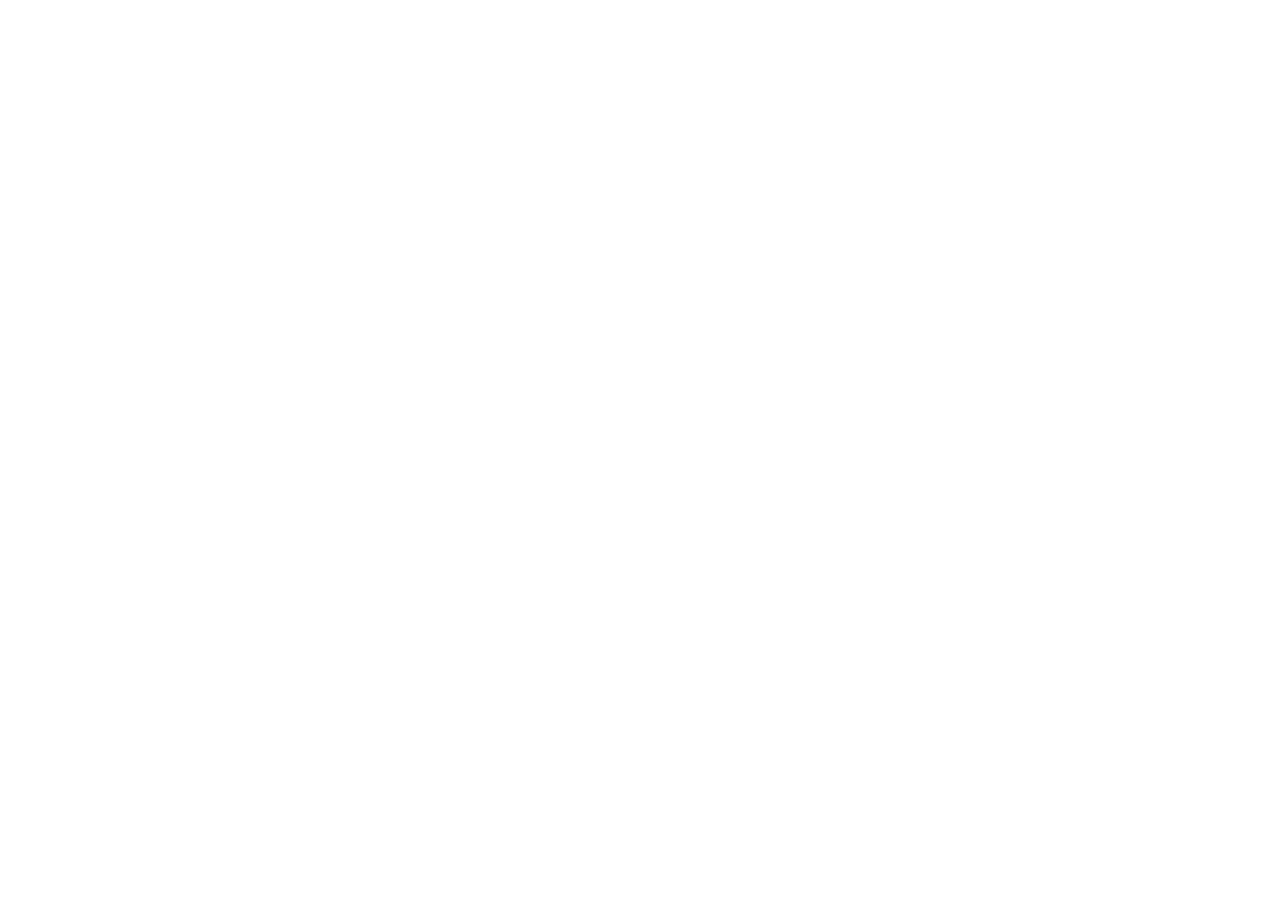
==== src/index.html @ 7a2314f6 "Add base source file templates" ====
<DOCTYPE html>
<html lang="en">
    <head>
        <meta charset="UTF-8">
        <title>Comic Book Quote Machine</title>
        <link rel="stylesheet" href="src/style.css">
    </head>

    <body>

    </body>
</html>
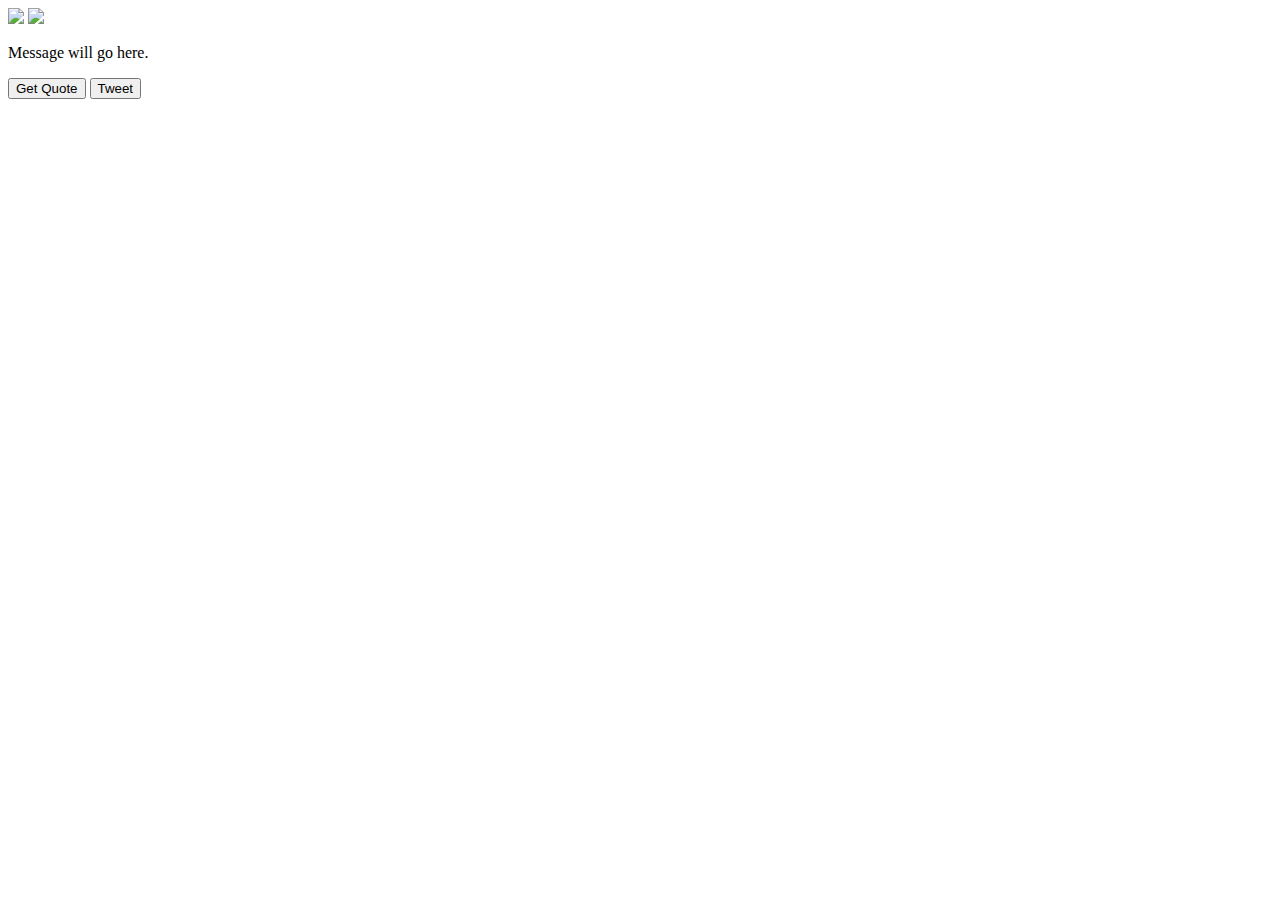
==== commit d10b9403: "Add existing code" ====
--- a/src/index.html
+++ b/src/index.html
@@ -7,6 +7,56 @@
     </head>
 
     <body>
+        <img id="title" src="https://i.imgur.com/3eTteIE.png">
+        <img id="quote_box" src="https://i.imgur.com/K6JgjXe.png">
+        <p id="quote_text">Message will go here.</p>
+        
+        <div id="buttons">
+          <button id = "getQuote" class = "btn">
+              Get Quote
+          </button>
+          <button id = "tweet" class = "btn">
+              Tweet
+            </button>
+        </div>
 
+        <script>
+            var quoteCollection = {
+                "Batman" : 
+                {
+                    "quote1" : "1",
+                    "quote2" : "2",
+                    "quote3" : "3"
+                },
+                "Superman" : 
+                {
+                    "quote1" : "4",
+                    "quote2" : "5",
+                    "quote3" : "6"
+                },
+                "Spiderman" : 
+                {
+                    "quote1" : "7",
+                    "quote2" : "8",
+                    "quote3" : "9"
+                }
+            };
+
+            var keyArray1 = Object.keys(quoteCollection);
+            var randomKey1 = 0;
+            var randomKey2 = 0;
+            var randomQuote = "";
+
+            $('#getQuote').on("click", function() {
+                $('#quote_text').html('Here is the message!');
+                randomKey1 = Math.floor(Math.random * keyArray.length);
+                
+                var keyArray2 = Object.keys(quoteCollection[randomKey1]);
+                
+                randomKey2 = Math.floor(Math.random * keyArray2.length);
+                
+                randomQuote = quoteCollection[randomKey1[randomKey2]]
+            });
+        </script>
     </body>
 </html>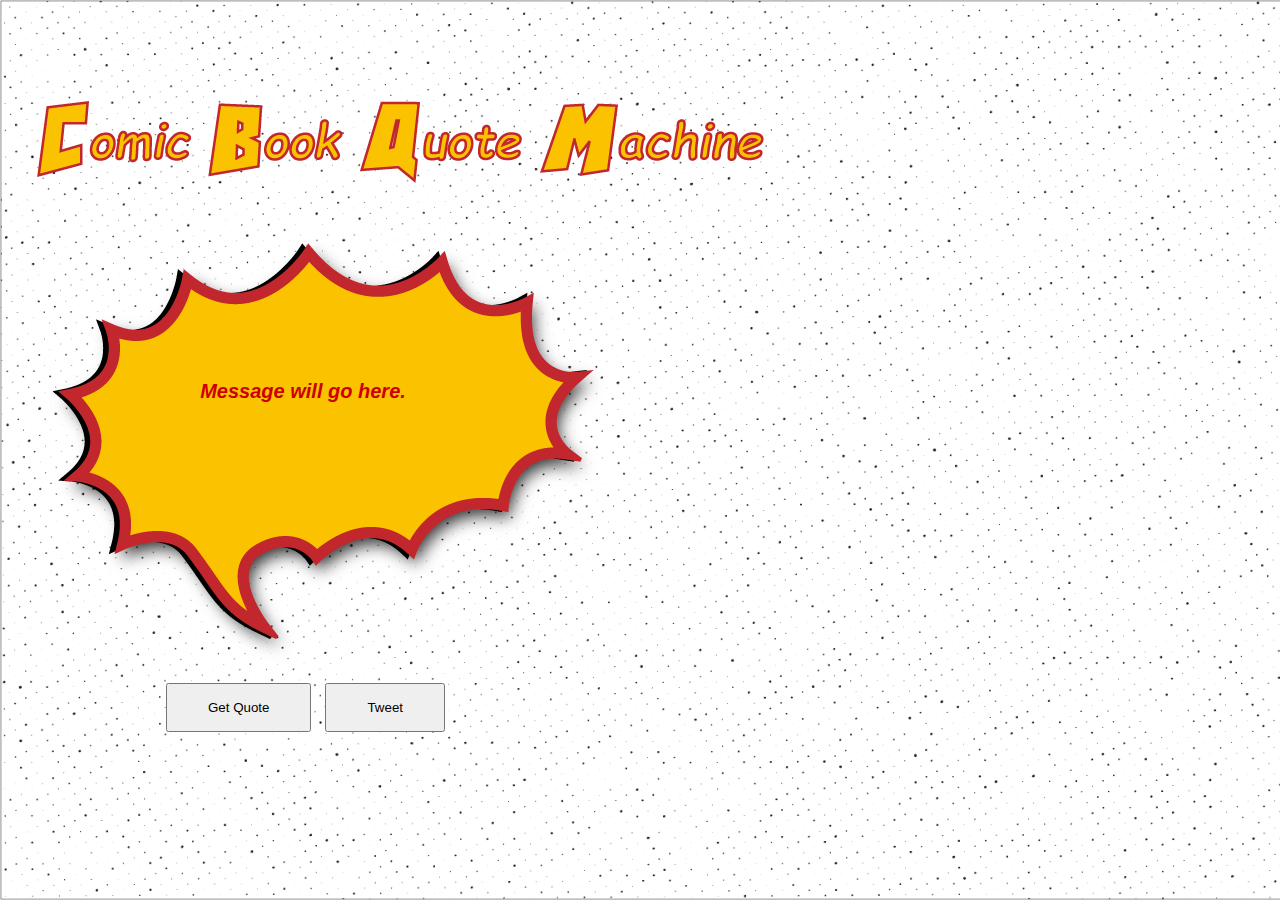
==== commit 95e059af: "Add images and update image references" ====
--- a/src/index.html
+++ b/src/index.html
@@ -3,12 +3,12 @@
     <head>
         <meta charset="UTF-8">
         <title>Comic Book Quote Machine</title>
-        <link rel="stylesheet" href="src/style.css">
+        <link rel="stylesheet" href="style.css">
     </head>
 
     <body>
-        <img id="title" src="https://i.imgur.com/3eTteIE.png">
-        <img id="quote_box" src="https://i.imgur.com/K6JgjXe.png">
+        <img id="title" src="images/title.png">
+        <img id="quote_box" src="images/action-bubble.png">
         <p id="quote_text">Message will go here.</p>
         
         <div id="buttons">
--- a/src/style.css
+++ b/src/style.css
@@ -0,0 +1,58 @@
+html {
+  width: 100vw;
+  height: 100vh;
+  background-size: cover;
+  background-image: url("images/background.png");
+}
+
+body {
+    width: 50vw;
+    height: 50vh;
+}
+
+#title {
+  display: block;
+  margin: auto;
+  margin-top: 50px;
+}
+
+#quote_box {
+  z-index: 0;
+  display: block;
+  margin: auto;
+  margin-top: -20px;
+}
+
+#buttons {
+  margin: auto;
+  text-align: center;
+  margin-left: -50px;
+}
+
+#getQuote {
+  margin-left: 5px;
+  margin-right: 10px;
+  padding: 15px 40px 15px 40px;
+}
+
+#quote_text {
+  z-index: 1;
+  text-align: center;
+  margin-top: -290px;
+  margin-bottom: 280px;
+  margin-right: 50px;
+  font-family: "Comic Sans MS", cursive, sans-serif;
+  font-style: italic;
+  font-weight: bold;
+  font-size: 20px;
+  color: #cc0000;
+}
+
+#tweet {
+  margin-left: 0px;
+  padding: 15px 40px 15px 40px;
+}
+
+button {
+
+}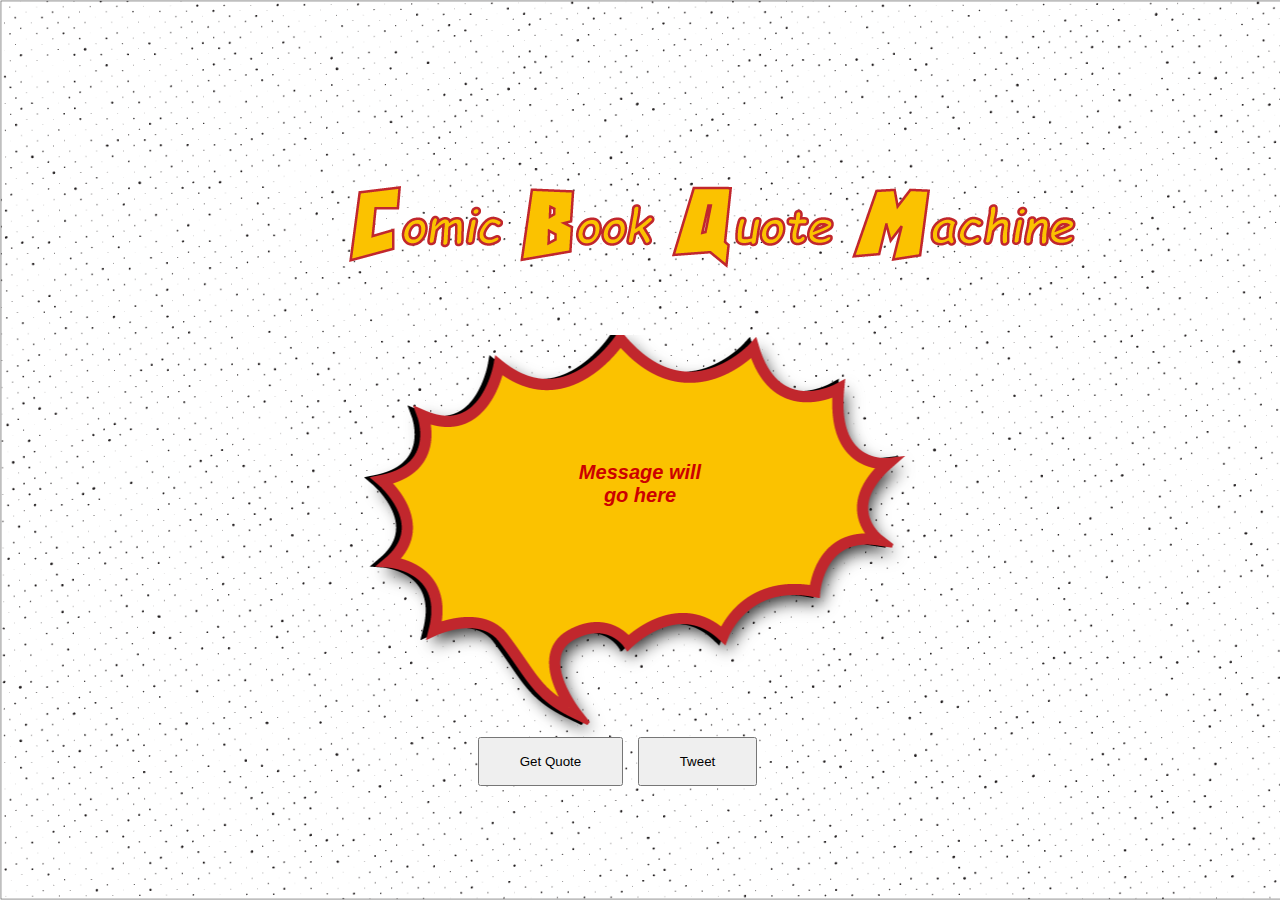
==== commit 00afdff0: "Rework style positioning" ====
--- a/src/index.html
+++ b/src/index.html
@@ -8,8 +8,9 @@
 
     <body>
         <img id="title" src="images/title.png">
-        <img id="quote_box" src="images/action-bubble.png">
-        <p id="quote_text">Message will go here.</p>
+        <div id="action-bubble">
+            <p id="quote-text">Message will go here</p>
+        </div>
         
         <div id="buttons">
           <button id = "getQuote" class = "btn">
--- a/src/style.css
+++ b/src/style.css
@@ -1,26 +1,50 @@
+html, body {
+  margin: 0;
+  padding: 0;
+  font-family: "Comic Sans MS", cursive, sans-serif;
+}
+
 html {
-  width: 100vw;
-  height: 100vh;
+  background: url("images/background.png");
   background-size: cover;
-  background-image: url("images/background.png");
+  background-repeat: no-repeat;
 }
 
 body {
     width: 50vw;
     height: 50vh;
+    margin: 0 auto;
 }
 
 #title {
   display: block;
   margin: auto;
-  margin-top: 50px;
+  margin-top: 15vh;
 }
 
-#quote_box {
-  z-index: 0;
-  display: block;
-  margin: auto;
-  margin-top: -20px;
+#action-bubble {
+  margin: 0 auto;
+  height: 31vh;
+  width: 10vw;
+  min-width: 550px;
+  min-height: 400px;
+  display: fixed;
+  text-align: center;
+  background: url('images/action-bubble.png') no-repeat center;
+  border: rgba(0, 0, 0, 0) 1px solid;
+}
+
+#quote-text {
+  width: 10vw;
+  height: 3vh;
+  max-width: 275px;
+  max-height: 125px;
+  margin: 0 auto;
+  margin-top: 125px;
+  color: #cc0000;
+  font-style: italic;
+  font-weight: bold;
+  font-size: 20px;
 }
 
 #buttons {
@@ -35,24 +59,7 @@
   padding: 15px 40px 15px 40px;
 }
 
-#quote_text {
-  z-index: 1;
-  text-align: center;
-  margin-top: -290px;
-  margin-bottom: 280px;
-  margin-right: 50px;
-  font-family: "Comic Sans MS", cursive, sans-serif;
-  font-style: italic;
-  font-weight: bold;
-  font-size: 20px;
-  color: #cc0000;
-}
-
 #tweet {
   margin-left: 0px;
   padding: 15px 40px 15px 40px;
-}
-
-button {
-
 }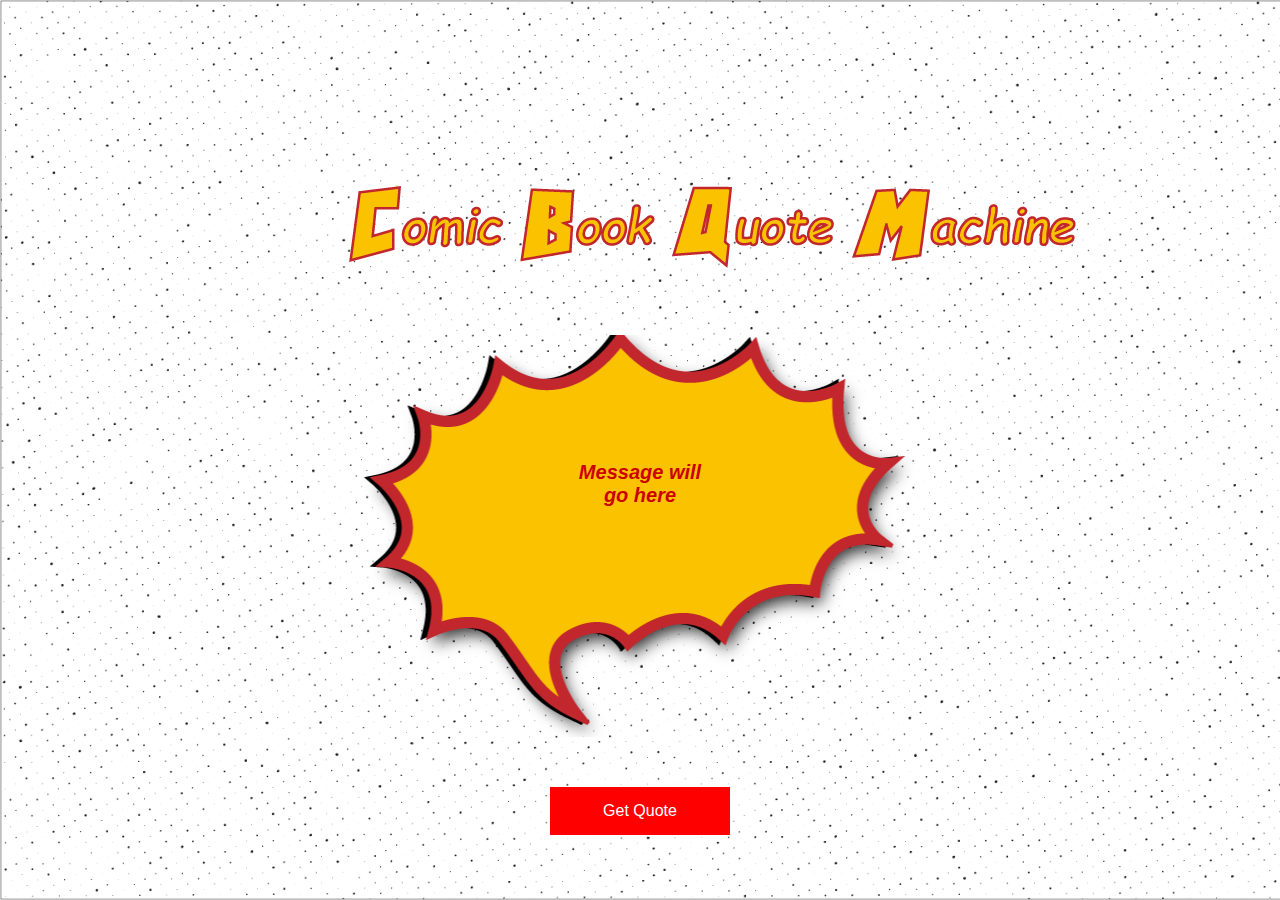
==== commit aa7dc52b: "Remove references to 'tweet' and rework button scheme" ====
--- a/src/index.html
+++ b/src/index.html
@@ -8,18 +8,12 @@
 
     <body>
         <img id="title" src="images/title.png">
+
         <div id="action-bubble">
             <p id="quote-text">Message will go here</p>
         </div>
         
-        <div id="buttons">
-          <button id = "getQuote" class = "btn">
-              Get Quote
-          </button>
-          <button id = "tweet" class = "btn">
-              Tweet
-            </button>
-        </div>
+        <div id="get-quote">Get Quote</div>
 
         <script>
             var quoteCollection = {
--- a/src/style.css
+++ b/src/style.css
@@ -47,19 +47,12 @@
   font-size: 20px;
 }
 
-#buttons {
-  margin: auto;
+#get-quote {
+  width: 100px;
+  margin: 0 auto;
+  margin-top: 50px;
   text-align: center;
-  margin-left: -50px;
-}
-
-#getQuote {
-  margin-left: 5px;
-  margin-right: 10px;
   padding: 15px 40px 15px 40px;
-}
-
-#tweet {
-  margin-left: 0px;
-  padding: 15px 40px 15px 40px;
+  background-color: red;
+  color: white;
 }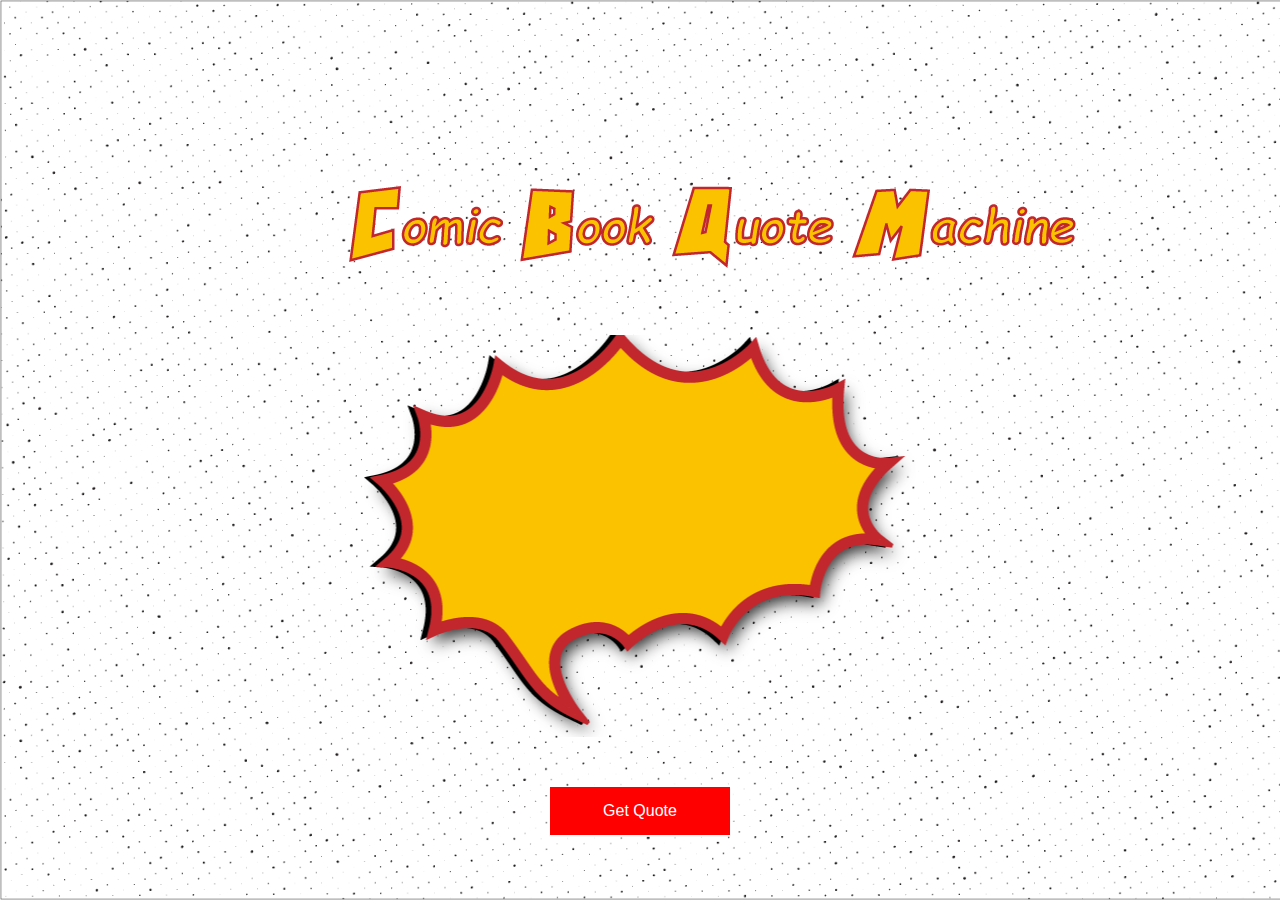
==== commit 56d75839: "Add functionality for displaying a random quote" ====
--- a/src/index.html
+++ b/src/index.html
@@ -10,48 +10,18 @@
         <img id="title" src="images/title.png">
 
         <div id="action-bubble">
-            <p id="quote-text">Message will go here</p>
+            <p id="quote-text"></p>
         </div>
         
-        <div id="get-quote">Get Quote</div>
+        <div id="get-quote" onClick="displayQuote()">Get Quote</div>
 
         <script>
-            var quoteCollection = {
-                "Batman" : 
-                {
-                    "quote1" : "1",
-                    "quote2" : "2",
-                    "quote3" : "3"
-                },
-                "Superman" : 
-                {
-                    "quote1" : "4",
-                    "quote2" : "5",
-                    "quote3" : "6"
-                },
-                "Spiderman" : 
-                {
-                    "quote1" : "7",
-                    "quote2" : "8",
-                    "quote3" : "9"
-                }
-            };
-
-            var keyArray1 = Object.keys(quoteCollection);
-            var randomKey1 = 0;
-            var randomKey2 = 0;
-            var randomQuote = "";
-
-            $('#getQuote').on("click", function() {
-                $('#quote_text').html('Here is the message!');
-                randomKey1 = Math.floor(Math.random * keyArray.length);
-                
-                var keyArray2 = Object.keys(quoteCollection[randomKey1]);
-                
-                randomKey2 = Math.floor(Math.random * keyArray2.length);
-                
-                randomQuote = quoteCollection[randomKey1[randomKey2]]
-            });
+            function displayQuote() {
+                var quotes = ["Quote 1", "Quote 2", "Quote 3", "Quote 4", "Quote 5"];
+                var quoteIndex = Math.floor(Math.random() * quotes.length);
+                var quoteArea = document.getElementById("quote-text");
+                quoteArea.innerText = quotes[quoteIndex];
+            }
         </script>
     </body>
 </html>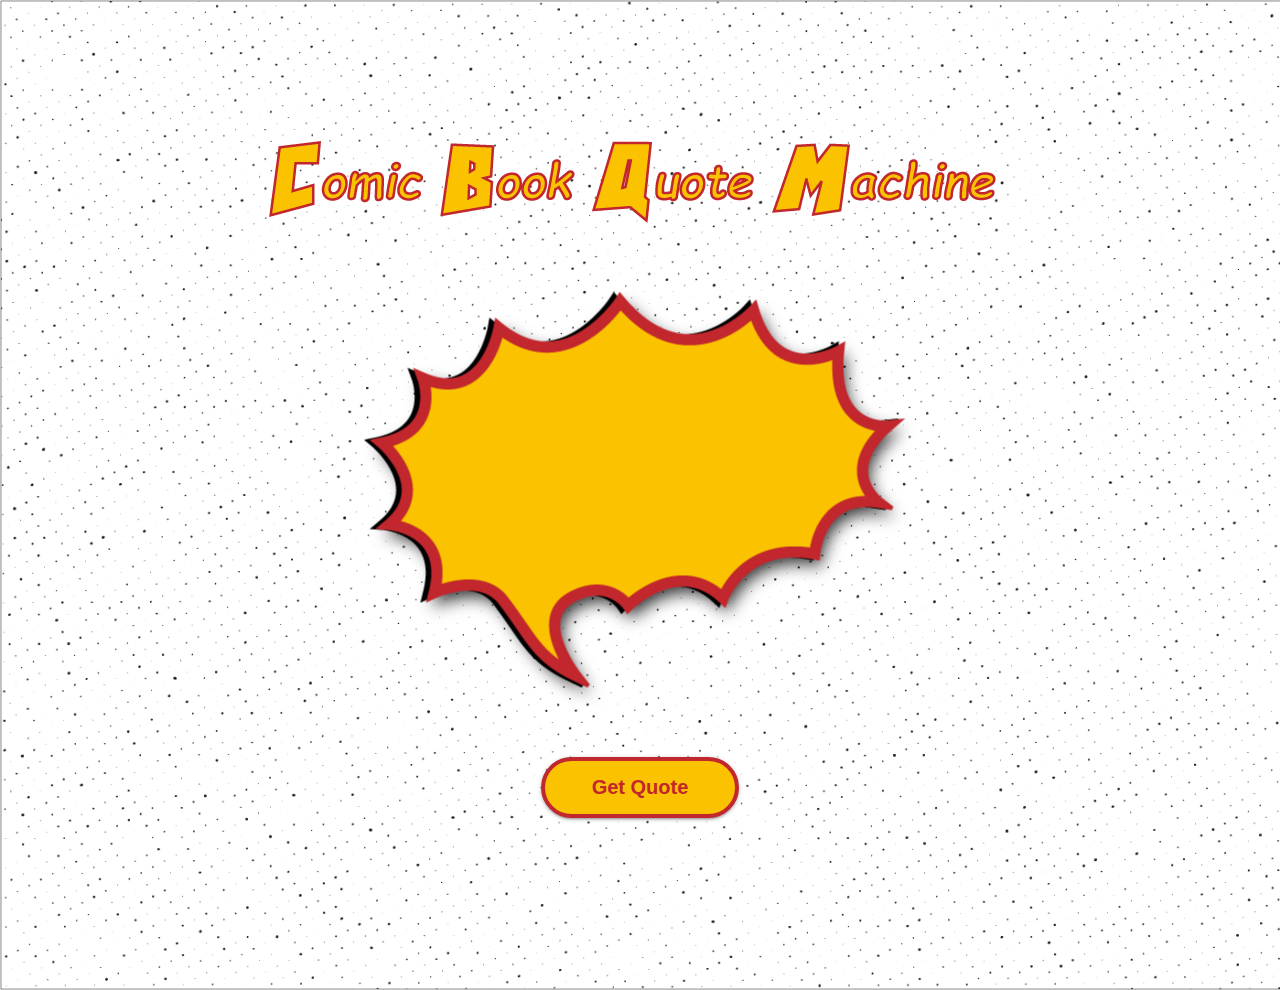
==== commit 7085ccb5: "Hide overflow and add quotes" ====
--- a/src/index.html
+++ b/src/index.html
@@ -17,7 +17,21 @@
 
         <script>
             function displayQuote() {
-                var quotes = ["Quote 1", "Quote 2", "Quote 3", "Quote 4", "Quote 5"];
+                var quotes = [
+                    "True happiness is found along a middle road. There lies the balance and the harmony-- with reason and emotion, not at war but hand in hand - Aquaman", 
+                    "This is saying our generation will never matter. But we have to matter. If we don't, there is no future worth saving. - Ms. Marvel", 
+                    "A true Defender never raises arms against an innocent, no matter how they threaten you. - Doctor Strange", 
+                    "The future is worth it. All the pain. All the tears. The future is worth the fight. - Martian Manhunter", 
+                    "Don’t kill if you can wound, don’t wound if you can subdue, don’t subdue, if you can pacify, and don’t raise a hand at all, until you’ve extended it. - Wonder Woman",
+                    "The fight for freedom needs no more martyrs -- it needs victory -- it needs no more atrocities to stir our blood -- it is stirred! - Black Panther",
+                    "A hero can be anyone, even a man doing something as simple and reassuring as putting a coat around a little boy’s shoulder to let him know that the world hadn’t ended. - Batman",
+                    "In brightest day, in blackest night, no evil shall escape my sight. Let those who worship evil’s might, beware my power — Green Lantern’s light! - Green Lanturn",
+                    "If a man chooses to do evil…it becomes my sacred duty to bash him to a pulp! - Crime Crusher",
+                    "The greatest power on Earth is the magnificent power we all of us possess ... the power of the human brain! - Charles Xavier",
+                    "That's half of heroing, noticing things. Noticing, and not being afraid. Because when you decide not to be afraid, you can find friends in super unexpected places. - Ms.Marvel",
+                    "It's not dying that you need to be afraid of, it's never having lived in the first place. - The Green Hornet"
+                    
+                ];
                 var quoteIndex = Math.floor(Math.random() * quotes.length);
                 var quoteArea = document.getElementById("quote-text");
                 quoteArea.innerText = quotes[quoteIndex];
--- a/src/style.css
+++ b/src/style.css
@@ -8,26 +8,25 @@
   background: url("images/background.png");
   background-size: cover;
   background-repeat: no-repeat;
+  overflow: hidden;
 }
 
 body {
-    width: 50vw;
-    height: 50vh;
-    margin: 0 auto;
+  width: 100vw;
+  height: 100vh;
+  margin: 0 auto;
 }
 
 #title {
   display: block;
   margin: auto;
-  margin-top: 15vh;
+  margin-top: 10vh;
 }
 
 #action-bubble {
+  width: 550px;
+  height: 415px;
   margin: 0 auto;
-  height: 31vh;
-  width: 10vw;
-  min-width: 550px;
-  min-height: 400px;
   display: fixed;
   text-align: center;
   background: url('images/action-bubble.png') no-repeat center;
@@ -35,24 +34,51 @@
 }
 
 #quote-text {
-  width: 10vw;
-  height: 3vh;
-  max-width: 275px;
-  max-height: 125px;
-  margin: 0 auto;
-  margin-top: 125px;
+  width: 400px;
+  height: 100px;
+  margin-top: 100px;
+  margin-left: 65px;
+  padding-top: 0px;
   color: #cc0000;
   font-style: italic;
   font-weight: bold;
-  font-size: 20px;
+  font-size: 22px;
 }
 
 #get-quote {
-  width: 100px;
+  width: 110px;
+  font-size: 20px;
+  font-weight: bold;
   margin: 0 auto;
   margin-top: 50px;
   text-align: center;
   padding: 15px 40px 15px 40px;
-  background-color: red;
-  color: white;
+  background-color: rgb(251, 194, 0);
+  color: rgb(193, 39, 45);
+  border-width: 4px;
+  border-color: rgb(193, 39, 45);
+  border-radius:2rem;
+  border-style: solid;
+  box-shadow: 
+      0px 1px 5px 0px rgba(0,0,0,0.2), 
+      0px 2px 2px 0px rgba(0,0,0,0.14), 
+      0px 3px 1px -2px rgba(0,0,0,0.12);
+  -webkit-user-select: none;    
+  -moz-user-select: none;
+  -ms-user-select: none;
+  user-select: none;
+  cursor: pointer;
+}
+
+#get-quote:hover {
+  color: rgb(251, 194, 0);
+  background-color: rgb(193, 39, 45);
+  border-color: rgb(251, 194, 0);
+}
+
+#get-quote:active {
+  width: 90px;
+  height: 20px;
+  margin-top: 55px;
+  font-size: 16px;
 }